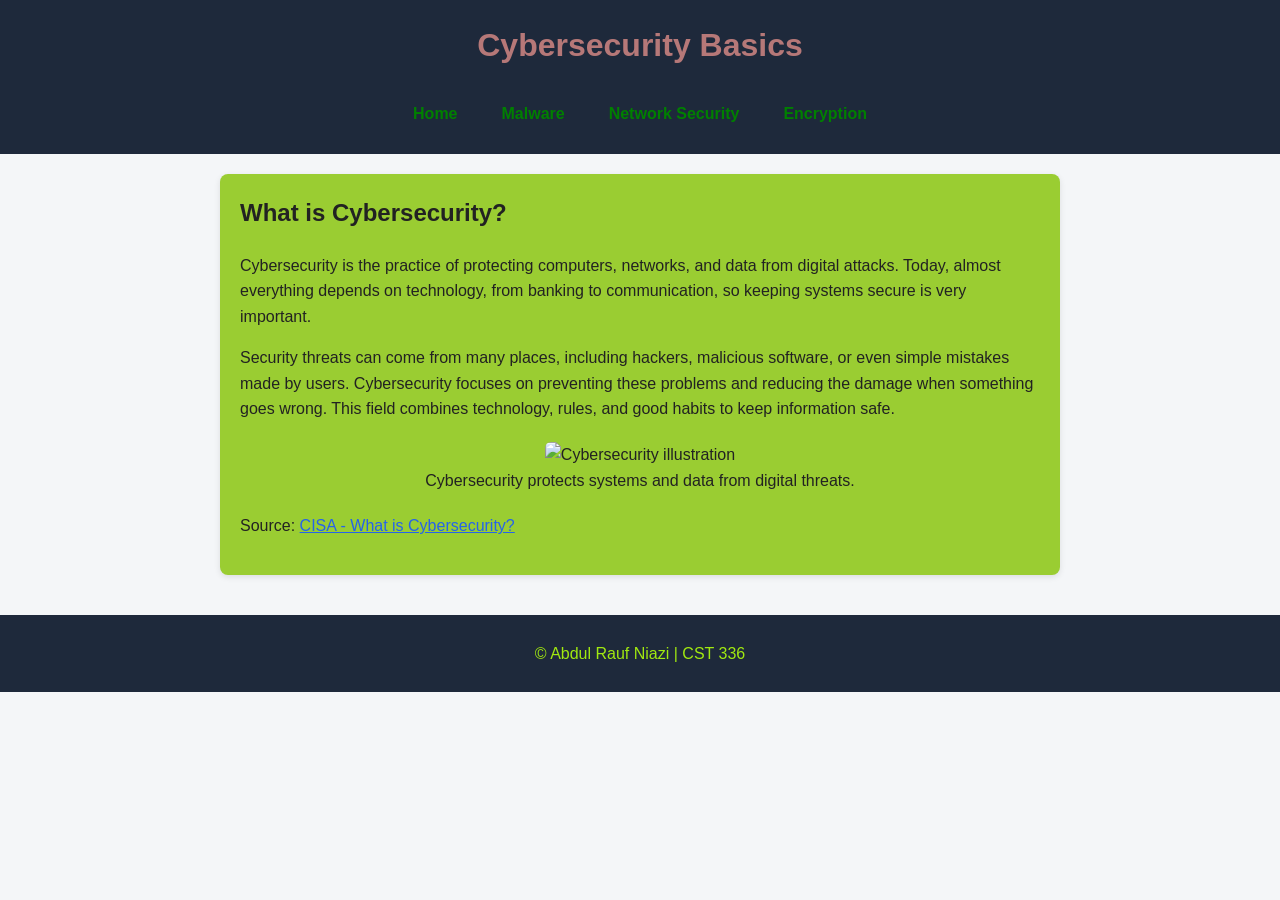
==== index.html @ c60c80bf "Add files via upload" ====
<!DOCTYPE html>
<html lang="en">
<head>
  <meta charset="UTF-8">
  <meta name="viewport" content="width=device-width, initial-scale=1.0">
  <title>Cybersecurity Basics</title>
  <link rel="stylesheet" href="styles.css">
</head>
<body>

<header class="header">
  <h1>Cybersecurity Basics</h1>
  <nav class="navbar">
    <a href="index.html">Home</a>
    <a href="malware.html">Malware</a>
    <a href="network.html">Network Security</a>
    <a href="encryption.html">Encryption</a>
  </nav>
</header>

<main class="container">
  <section class="content">
    <h2>What is Cybersecurity?</h2>
    <p>
      Cybersecurity is the practice of protecting computers, networks, and data from digital attacks.
      Today, almost everything depends on technology, from banking to communication, so keeping systems
      secure is very important.
    </p>
    <p>
      Security threats can come from many places, including hackers, malicious software, or even simple
      mistakes made by users. Cybersecurity focuses on preventing these problems and reducing the damage
      when something goes wrong. This field combines technology, rules, and good habits to keep information safe.
    </p>

    <figure>
  <img src="img/home.jpg" alt="Cybersecurity illustration">
  <figcaption>Cybersecurity protects systems and data from digital threats.</figcaption>
</figure>

    <p>
      Source: 
      <a href="https://www.cisa.gov/cybersecurity" target="_blank">CISA - What is Cybersecurity?</a>
    </p>
  </section>
</main>

<footer class="footer">
  <p>&copy; Abdul Rauf Niazi | CST 336</p>
</footer>

</body>
</html>
---- styles.css ----
body {
  margin: 0;                     
  padding: 0;                    
  font-family: Arial, sans-serif;
  background-color: #f4f6f8;     
  color: #222;                   
  line-height: 1.6;              
}

.header {
  background-color: #1e293b;     
  color: #b67878;                
  padding: 20px;                 
  text-align: center;            
}


.navbar {
  display: flex;                 
  justify-content: center;       
  gap: 20px;                     
  margin-top: 10px;              
}

.navbar a {
  color: green;                
  text-decoration: none;         
  font-weight: bold;             
  padding: 8px 12px;             
  border-radius: 5px;            
}

.navbar a:hover {
  background-color: #508de2;     
}


.container {
  display: flex;                 
  justify-content: center;       
  padding: 20px;                 
}


.content {
  max-width: 800px;              
  background-color: yellowgreen; 
  padding: 20px;                 
  border-radius: 8px;            
  box-shadow: 0 2px 6px rgba(0,0,0,0.1); 
}


h1, h2 {
  margin-top: 0;                 
}

/* ===== Images ===== */
figure {
  text-align: center;            
  margin: 20px 0;                
}

figure img {
  max-width: 100%;               
  height: auto;                  
  border-radius: 6px;            
}

/* ===== Footer ===== */
.footer {
  background-color: #1e293b;     /* 35 */
  color: rgb(161, 233, 16);                /* 36 */
  text-align: center;            /* 37 */
  padding: 10px;                 /* 38 */
  margin-top: 20px;              /* 39 */
}

/* ===== Links in content ===== */
.content a {
  color: #2563eb;                /* 40 */
}

.content a:hover {
  text-decoration: underline;    /* 41 */
}

/* ===== Page Color Themes ===== */

/* Home page - Blue theme */
.home-page .header,
.home-page .footer {
  background-color: #1e3a8a;
}

.home-page .navbar a:hover {
  background-color: #1d4ed8;
}

/* Malware page - Red theme */
.malware-page .header,
.malware-page .footer {
  background-color: #7f1d1d;
}

.malware-page .navbar a:hover {
  background-color: #991b1b;
}

/* Network page - Green theme */
.network-page .header,
.network-page .footer {
  background-color: #14532d;
}

.network-page .navbar a:hover {
  background-color: #166534;
}

/* Encryption page - Purple theme */
.encryption-page .header,
.encryption-page .footer {
  background-color: #4c1d95;
}

.encryption-page .navbar a:hover {
  background-color: #5b21b6;
}
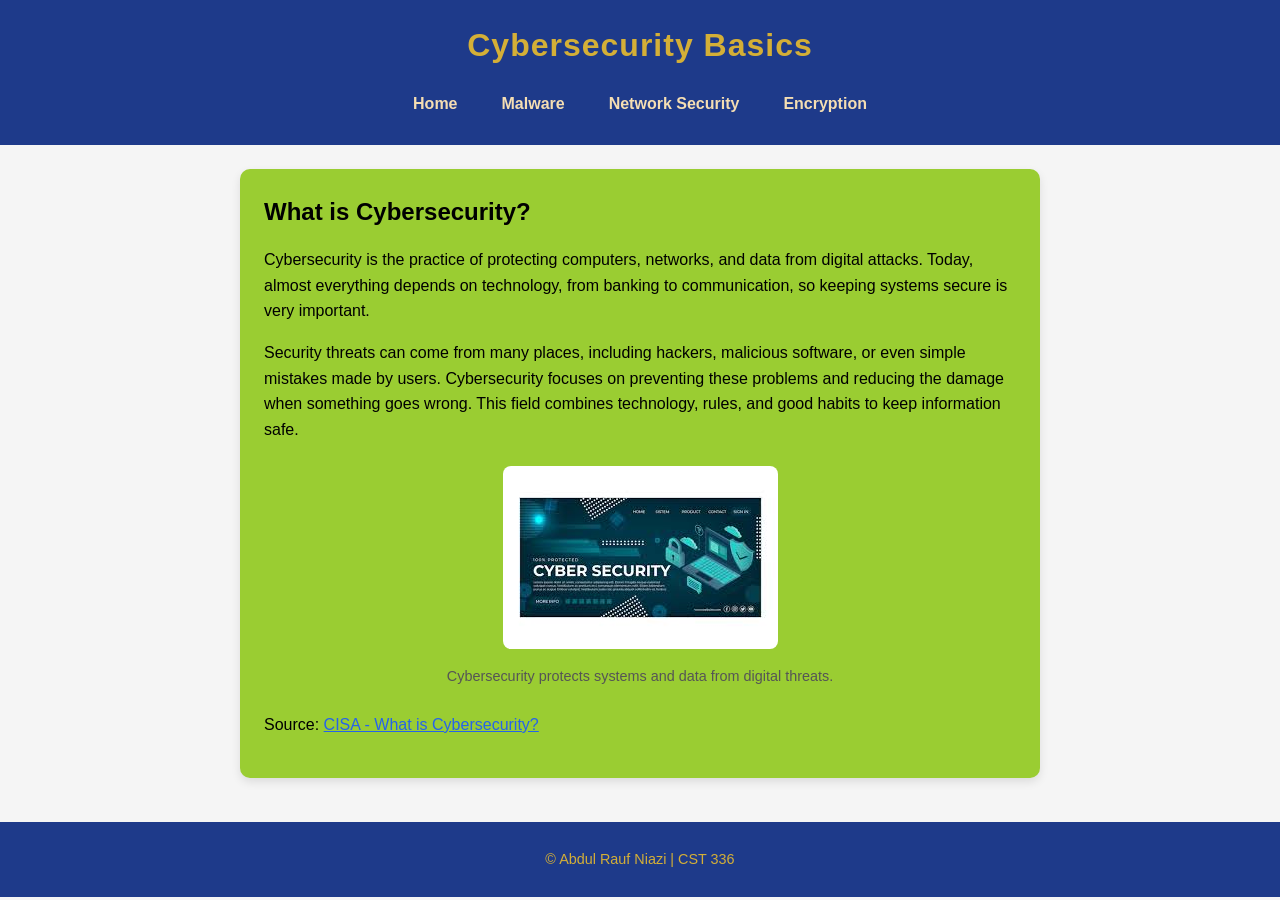
==== commit 884e466c: "Add files via upload" ====
--- a/index.html
+++ b/index.html
@@ -6,7 +6,7 @@
   <title>Cybersecurity Basics</title>
   <link rel="stylesheet" href="styles.css">
 </head>
-<body>
+<body class="home-page">
 
 <header class="header">
   <h1>Cybersecurity Basics</h1>
@@ -33,13 +33,13 @@
     </p>
 
     <figure>
-  <img src="img/home.jpg" alt="Cybersecurity illustration">
-  <figcaption>Cybersecurity protects systems and data from digital threats.</figcaption>
-</figure>
+      <img src="img/home.jpg" alt="Cybersecurity illustration">
+      <figcaption>Cybersecurity protects systems and data from digital threats.</figcaption>
+    </figure>
 
     <p>
-      Source: 
-      <a href="https://www.cisa.gov/cybersecurity" target="_blank">CISA - What is Cybersecurity?</a>
+      Source:
+      <a href="https://www.cisa.gov/cybersecurity" target="_blank" rel="noopener">CISA - What is Cybersecurity?</a>
     </p>
   </section>
 </main>
--- a/styles.css
+++ b/styles.css
@@ -1,129 +1,162 @@
 
 body {
-  margin: 0;                     
-  padding: 0;                    
-  font-family: Arial, sans-serif;
-  background-color: #f4f6f8;     
-  color: #222;                   
-  line-height: 1.6;              
+  margin: 0;
+  padding: 0;
+  font-family: Arial, Helvetica, sans-serif;
+  background-color: whitesmoke;
+  color: black;
+  line-height: 1.6;
 }
 
-.header {
-  background-color: #1e293b;     
-  color: #b67878;                
-  padding: 20px;                 
-  text-align: center;            
+* {
+  box-sizing: border-box;
 }
 
 
+.header {
+  padding: 20px;
+  text-align: center;
+}
+
+.header h1 {
+  margin: 0;
+  font-size: 2rem;
+  letter-spacing: 1px;
+}
+
 .navbar {
-  display: flex;                 
-  justify-content: center;       
-  gap: 20px;                     
-  margin-top: 10px;              
+  display: flex;
+  justify-content: center;
+  align-items: center;
+  gap: 16px;
+  margin-top: 12px;
+  flex-wrap: wrap;
 }
 
 .navbar a {
-  color: green;                
-  text-decoration: none;         
-  font-weight: bold;             
-  padding: 8px 12px;             
-  border-radius: 5px;            
-}
-
-.navbar a:hover {
-  background-color: #508de2;     
+  text-decoration: none;
+  font-weight: bold;
+  padding: 8px 14px;
+  border-radius: 6px;
+  transition: background-color 0.3s, color 0.3s;
 }
 
 
 .container {
-  display: flex;                 
-  justify-content: center;       
-  padding: 20px;                 
+  display: flex;
+  justify-content: center;
+  padding: 24px;
+}
+
+.content {
+  max-width: 800px;
+  width: 100%;
+  background-color:yellowgreen;
+  padding: 24px;
+  border-radius: 10px;
+  box-shadow: 0 4px 10px rgba(0, 0, 0, 0.1);
+}
+
+h2 {
+  margin-top: 0;
+  margin-bottom: 12px;
 }
 
 
-.content {
-  max-width: 800px;              
-  background-color: yellowgreen; 
-  padding: 20px;                 
-  border-radius: 8px;            
-  box-shadow: 0 2px 6px rgba(0,0,0,0.1); 
+figure {
+  text-align: center;
+  margin: 24px 0;
+}
+
+figure img {
+  max-width: 100%;
+  height: auto;
+  border-radius: 8px;
+}
+
+figcaption {
+  margin-top: 8px;
+  font-size: 0.9rem;
+  color: #555;
 }
 
 
-h1, h2 {
-  margin-top: 0;                 
-}
-
-/* ===== Images ===== */
-figure {
-  text-align: center;            
-  margin: 20px 0;                
-}
-
-figure img {
-  max-width: 100%;               
-  height: auto;                  
-  border-radius: 6px;            
-}
-
-/* ===== Footer ===== */
-.footer {
-  background-color: #1e293b;     /* 35 */
-  color: rgb(161, 233, 16);                /* 36 */
-  text-align: center;            /* 37 */
-  padding: 10px;                 /* 38 */
-  margin-top: 20px;              /* 39 */
-}
-
-/* ===== Links in content ===== */
 .content a {
-  color: #2563eb;                /* 40 */
+  color: #2563eb;
 }
 
 .content a:hover {
-  text-decoration: underline;    /* 41 */
+  text-decoration: underline;
 }
 
-/* ===== Page Color Themes ===== */
 
-/* Home page - Blue theme */
+.footer {
+  text-align: center;
+  padding: 12px;
+  margin-top: 20px;
+  font-size: 0.9rem;
+}
+
+
 .home-page .header,
 .home-page .footer {
   background-color: #1e3a8a;
+  color: #d4af37;
+}
+
+.home-page .navbar a {
+  color: wheat;
 }
 
 .home-page .navbar a:hover {
   background-color: #1d4ed8;
+  color: white;
 }
 
-/* Malware page - Red theme */
+
 .malware-page .header,
 .malware-page .footer {
   background-color: #7f1d1d;
+  color: orangered;
+}
+
+.malware-page .navbar a {
+  color: white;
 }
 
 .malware-page .navbar a:hover {
   background-color: #991b1b;
+  color: white;
 }
 
-/* Network page - Green theme */
+
 .network-page .header,
 .network-page .footer {
   background-color: #14532d;
+  color: whitesmoke;
+}
+
+.network-page .navbar a {
+  color: gold;
 }
 
 .network-page .navbar a:hover {
   background-color: #166534;
+  color: yellowgreen;
 }
 
-/* Encryption page - Purple theme */
+
 .encryption-page .header,
 .encryption-page .footer {
   background-color: #4c1d95;
+  color: white;
+}
+
+.encryption-page .navbar a {
+  color: white;
 }
 
 .encryption-page .navbar a:hover {
-  background-color: #5b21b6;
+  background-color: blueviolet;
+  color: whitesmoke;
 }
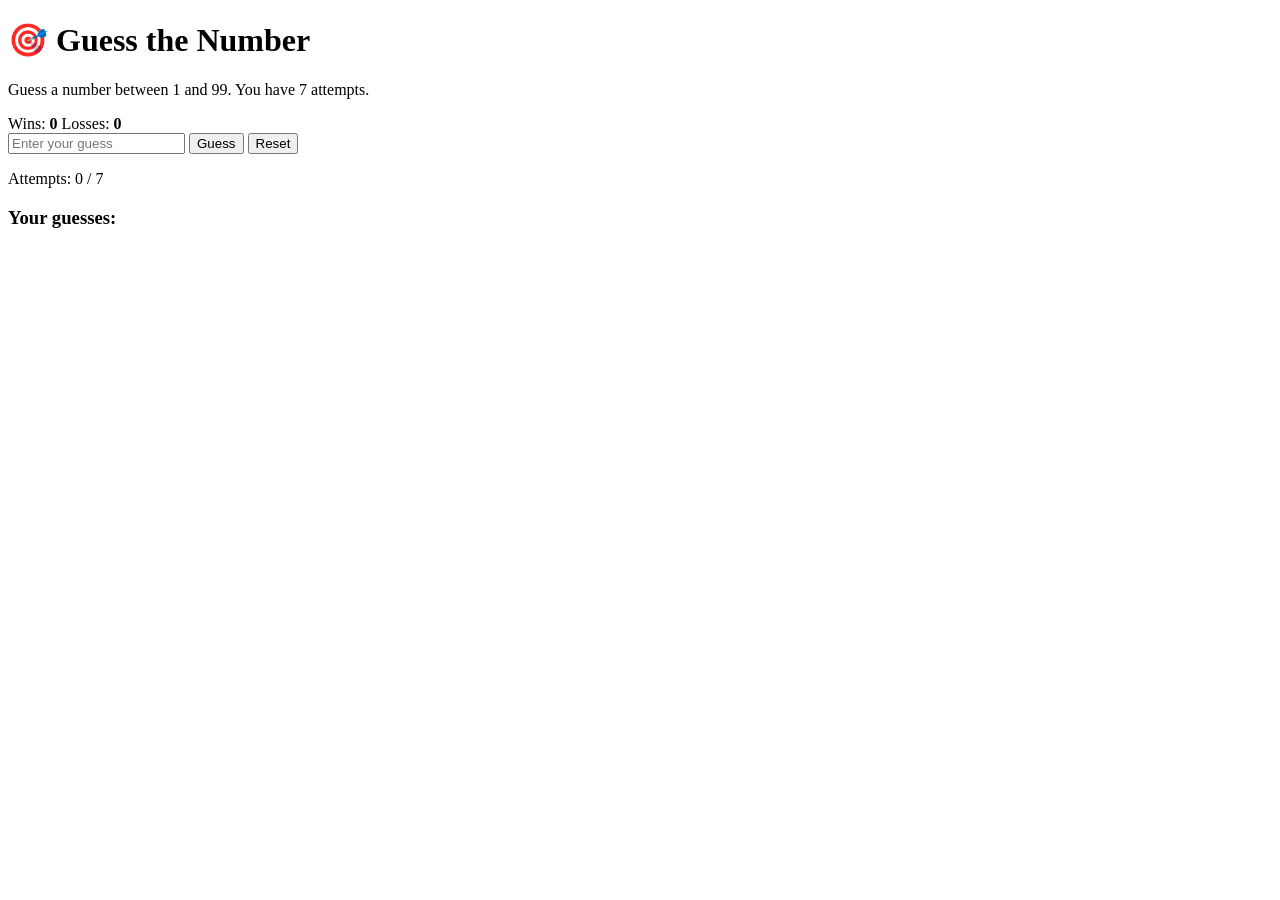
==== commit 78c6b34c: "Add files via upload" ====
--- a/index.html
+++ b/index.html
@@ -2,51 +2,34 @@
 <html lang="en">
 <head>
   <meta charset="UTF-8">
-  <meta name="viewport" content="width=device-width, initial-scale=1.0">
-  <title>Cybersecurity Basics</title>
-  <link rel="stylesheet" href="styles.css">
+  <title>Guess the Number</title>
+  <link rel="stylesheet" href="style.css">
 </head>
-<body class="home-page">
+<body>
+  <div class="game-container">
+    <h1>🎯 Guess the Number</h1>
+    <p class="subtitle">Guess a number between 1 and 99. You have 7 attempts.</p>
 
-<header class="header">
-  <h1>Cybersecurity Basics</h1>
-  <nav class="navbar">
-    <a href="index.html">Home</a>
-    <a href="malware.html">Malware</a>
-    <a href="network.html">Network Security</a>
-    <a href="encryption.html">Encryption</a>
-  </nav>
-</header>
+    <div class="scoreboard">
+      <span>Wins: <strong id="wins">0</strong></span>
+      <span>Losses: <strong id="losses">0</strong></span>
+    </div>
 
-<main class="container">
-  <section class="content">
-    <h2>What is Cybersecurity?</h2>
-    <p>
-      Cybersecurity is the practice of protecting computers, networks, and data from digital attacks.
-      Today, almost everything depends on technology, from banking to communication, so keeping systems
-      secure is very important.
-    </p>
-    <p>
-      Security threats can come from many places, including hackers, malicious software, or even simple
-      mistakes made by users. Cybersecurity focuses on preventing these problems and reducing the damage
-      when something goes wrong. This field combines technology, rules, and good habits to keep information safe.
-    </p>
+    <div class="controls">
+      <input type="number" id="guessInput" placeholder="Enter your guess" />
+      <button id="guessBtn">Guess</button>
+      <button id="resetBtn" class="hidden">Reset</button>
+    </div>
 
-    <figure>
-      <img src="img/home.jpg" alt="Cybersecurity illustration">
-      <figcaption>Cybersecurity protects systems and data from digital threats.</figcaption>
-    </figure>
+    <p id="message" class="message"></p>
+    <p id="attempts">Attempts: 0 / 7</p>
 
-    <p>
-      Source:
-      <a href="https://www.cisa.gov/cybersecurity" target="_blank" rel="noopener">CISA - What is Cybersecurity?</a>
-    </p>
-  </section>
-</main>
+    <div class="guesses-box">
+      <h3>Your guesses:</h3>
+      <ul id="guessList"></ul>
+    </div>
+  </div>
 
-<footer class="footer">
-  <p>&copy; Abdul Rauf Niazi | CST 336</p>
-</footer>
-
+  <script src="script.js"></script>
 </body>
 </html>
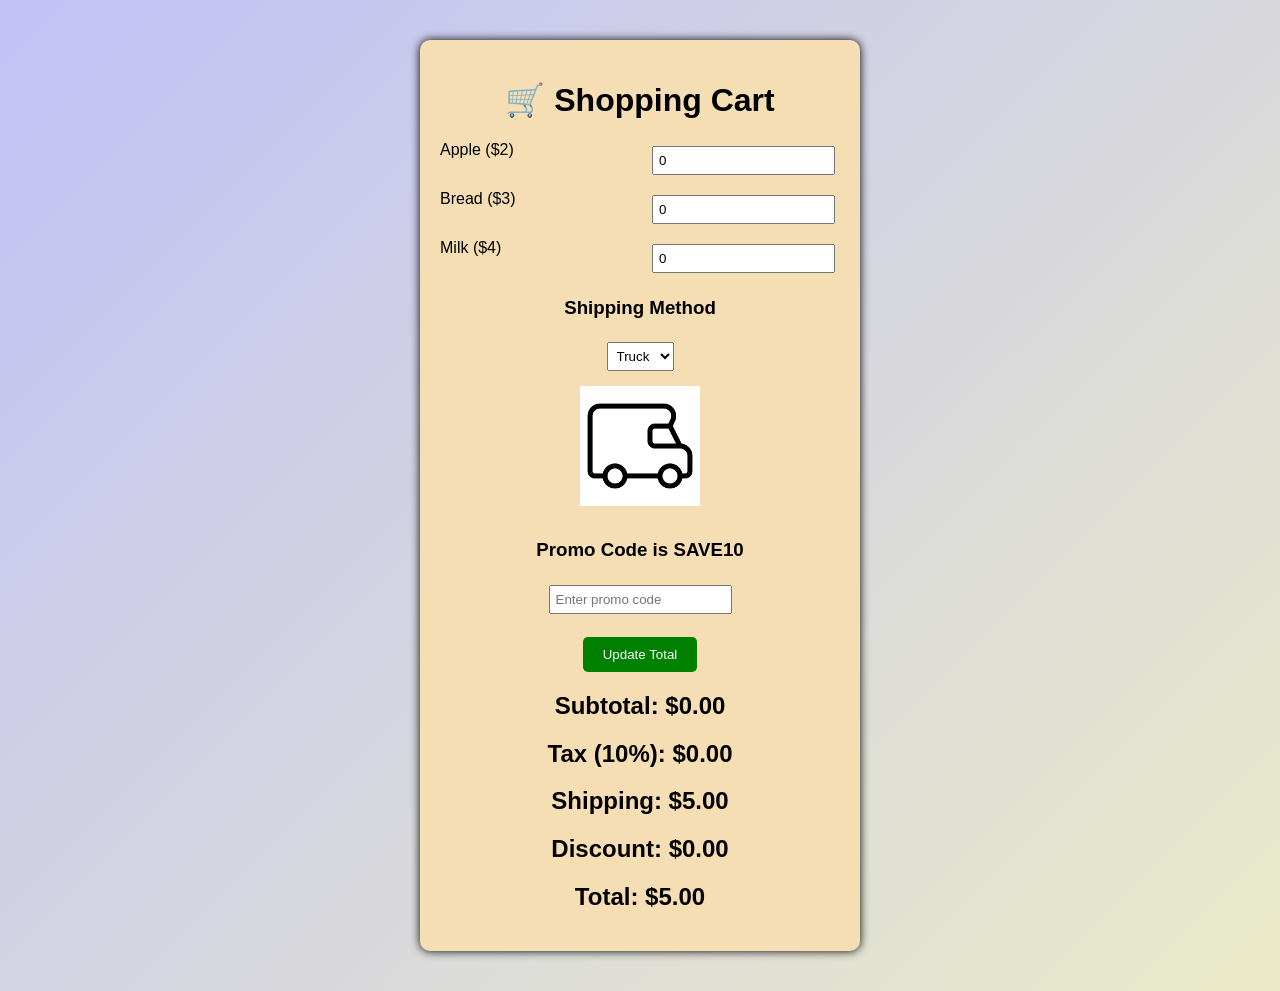
==== commit 1f373657: "Add files via upload" ====
--- a/index.html
+++ b/index.html
@@ -2,34 +2,59 @@
 <html lang="en">
 <head>
   <meta charset="UTF-8">
-  <title>Guess the Number</title>
+  <title>Shopping Cart</title>
   <link rel="stylesheet" href="style.css">
 </head>
 <body>
-  <div class="game-container">
-    <h1>🎯 Guess the Number</h1>
-    <p class="subtitle">Guess a number between 1 and 99. You have 7 attempts.</p>
 
-    <div class="scoreboard">
-      <span>Wins: <strong id="wins">0</strong></span>
-      <span>Losses: <strong id="losses">0</strong></span>
-    </div>
+<div class="container">
+  <h1>🛒 Shopping Cart</h1>
 
-    <div class="controls">
-      <input type="number" id="guessInput" placeholder="Enter your guess" />
-      <button id="guessBtn">Guess</button>
-      <button id="resetBtn" class="hidden">Reset</button>
-    </div>
+  
+  
 
-    <p id="message" class="message"></p>
-    <p id="attempts">Attempts: 0 / 7</p>
-
-    <div class="guesses-box">
-      <h3>Your guesses:</h3>
-      <ul id="guessList"></ul>
-    </div>
+  <div class="item">
+    <span>Apple ($2)</span>
+    <input type="number" id="qty0" value="0" min="0">
   </div>
 
-  <script src="script.js"></script>
+  <div class="item">
+    <span>Bread ($3)</span>
+    <input type="number" id="qty1" value="0" min="0">
+  </div>
+
+  <div class="item">
+    <span>Milk ($4)</span>
+    <input type="number" id="qty2" value="0" min="0">
+  </div>
+
+  <h3>Shipping Method</h3>
+  <select id="shipping">
+    <option value="truck">Truck</option>
+    <option value="plane">Plane</option>
+    <option value="snail">Snail</option>
+  </select>
+
+  <div>
+    <!-- ONLY ONE IMAGE -->
+    <img id="shippingImg" src="img/pic.jpeg" width="120">
+  </div>
+
+  <h3>Promo Code is SAVE10</h3>
+  <input type="text" id="promo" placeholder="Enter promo code">
+
+  <br><br>
+  <button id="updateBtn">Update Total</button>
+
+  <h2>Subtotal: $<span id="subtotal">0</span></h2>
+  <h2>Tax (10%): $<span id="tax">0</span></h2>
+  <h2>Shipping: $<span id="shippingCost">0</span></h2>
+  <h2>Discount: $<span id="discount">0</span></h2>
+  <h2>Total: $<span id="total">0</span></h2>
+
+  <p id="message"></p>
+</div>
+
+<script src="script.js"></script>
 </body>
-</html>
+</html>
--- a/style.css
+++ b/style.css
@@ -0,0 +1,53 @@
+body {
+  font-family: Arial, sans-serif;
+  background: linear-gradient(135deg, rgb(193, 193, 247), rgb(234, 234, 200));
+  margin: 0;
+  padding: 0;
+}
+
+.container {
+  width: 400px;
+  margin: 40px auto;
+  background: wheat;
+  padding: 20px;
+  border-radius: 10px;
+  box-shadow: 0 0 10px #000;
+  text-align: center;
+}
+
+h1 {
+  color: black;
+}
+
+.item {
+  display: flex;
+  justify-content: space-between;
+  margin: 10px 0;
+}
+
+input, select {
+  padding: 5px;
+  margin: 5px;
+}
+
+button {
+  padding: 10px 20px;
+  background: green;
+  color: white;
+  border: none;
+  border-radius: 5px;
+  cursor: pointer;
+}
+
+button:hover {
+  background: darkgreen;
+}
+
+#message {
+  font-weight: bold;
+  margin-top: 10px;
+}
+
+img {
+  margin: 10px 0;
+}
